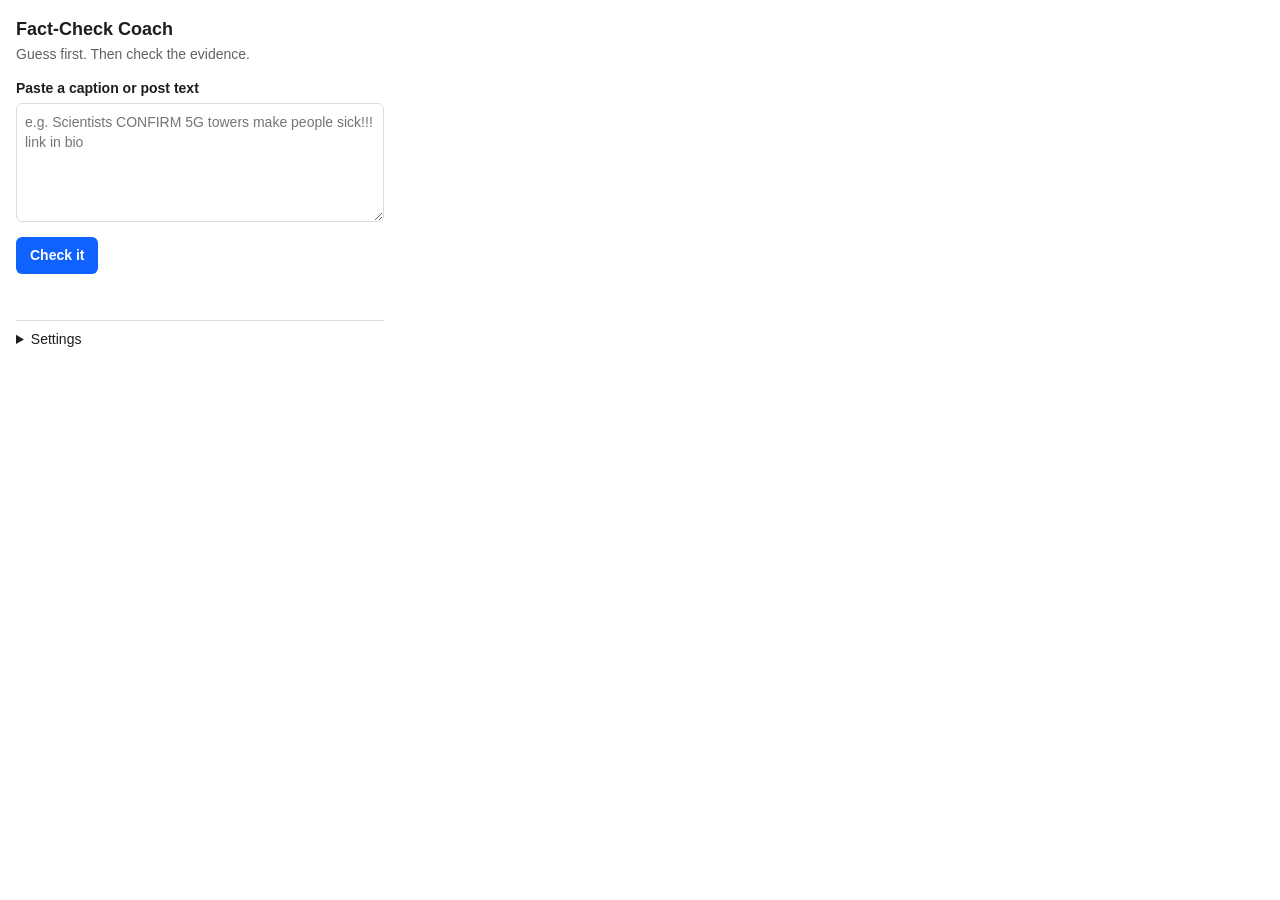
==== extension/popup.html @ 3a42a57c "Chrome extension (MV3): context menu, Instagram tab button, guess-first popup Co-Authored-By: Claude" ====
<!DOCTYPE html>
<html lang="en">
<head>
  <meta charset="utf-8" />
  <title>Fact-Check Coach</title>
  <link rel="stylesheet" href="styles.css" />
</head>
<body>
  <header>
    <h1>Fact-Check Coach</h1>
    <p class="tagline">Guess first. Then check the evidence.</p>
  </header>

  <section id="input-view">
    <button id="check-ig" class="secondary" hidden>Check this Instagram post</button>
    <label for="post-text">Paste a caption or post text</label>
    <textarea id="post-text" rows="5" maxlength="2000" placeholder="e.g. Scientists CONFIRM 5G towers make people sick!!! link in bio"></textarea>
    <button id="check-btn">Check it</button>
  </section>

  <section id="start-view" hidden>
    <p class="label">The claim</p>
    <p id="claim" class="claim"></p>
    <p id="question" class="question"></p>
    <p class="label">What's your guess?</p>
    <div class="guesses">
      <button data-guess="true">True</button>
      <button data-guess="false">False</button>
      <button data-guess="not_sure">Not sure</button>
    </div>
  </section>

  <section id="reveal-view" hidden></section>

  <p id="status" class="status" role="status"></p>

  <details id="settings">
    <summary>Settings</summary>
    <label for="api-base">API address</label>
    <input id="api-base" type="url" />
    <button id="save-api" class="secondary">Save</button>
  </details>

  <script src="popup.js"></script>
</body>
</html>
---- extension/styles.css ----
:root {
  --bg: #ffffff;
  --fg: #1d1d1f;
  --muted: #5f6368;
  --border: #dadce0;
  --accent: #0f62fe;
  --false: #da1e28;
  --true: #198038;
  --misleading: #b28600;
  --unverified: #6f6f6f;
  --developing: #8a3ffc;
  --opinion: #0072c3;
}
@media (prefers-color-scheme: dark) {
  :root { --bg: #161616; --fg: #f4f4f4; --muted: #a8a8a8; --border: #393939; --accent: #78a9ff; }
}
* { box-sizing: border-box; }
body {
  margin: 0; padding: 16px; width: 400px; min-height: 300px;
  font: 14px/1.45 -apple-system, BlinkMacSystemFont, "IBM Plex Sans", "Segoe UI", sans-serif;
  background: var(--bg); color: var(--fg);
}
h1 { font-size: 18px; margin: 0; }
.tagline, .muted, .disclaimer { color: var(--muted); }
.tagline { margin: 2px 0 14px; }
label, .label { display: block; font-weight: 600; margin: 10px 0 4px; }
textarea, input {
  width: 100%; padding: 8px; border: 1px solid var(--border); border-radius: 6px;
  background: var(--bg); color: var(--fg); font: inherit;
}
button {
  margin-top: 10px; padding: 8px 14px; border: 0; border-radius: 6px; cursor: pointer;
  background: var(--accent); color: #fff; font: inherit; font-weight: 600;
}
button.secondary { background: transparent; color: var(--accent); border: 1px solid var(--accent); }
button:focus-visible { outline: 2px solid var(--fg); outline-offset: 2px; }
.guesses { display: flex; gap: 8px; }
.guesses button { flex: 1; }
.claim { font-size: 15px; font-weight: 600; }
.question { background: color-mix(in srgb, var(--accent) 10%, transparent); padding: 10px; border-radius: 6px; }
/* Verdict badge: colour AND emoji + text label, never colour alone. */
.badge {
  display: flex; align-items: center; gap: 8px; padding: 10px 12px; border-radius: 8px;
  border-left: 6px solid currentColor; background: color-mix(in srgb, currentColor 10%, transparent);
}
.badge strong { font-size: 17px; color: var(--fg); }
.badge .conf { margin-left: auto; color: var(--muted); }
.verdict-false { color: var(--false); }
.verdict-true { color: var(--true); }
.verdict-misleading { color: var(--misleading); }
.verdict-unverified { color: var(--unverified); }
.verdict-developing { color: var(--developing); }
.verdict-opinion { color: var(--opinion); }
.feedback { font-weight: 600; }
.sources { padding-left: 18px; margin: 4px 0; }
.sources li { margin-bottom: 8px; }
.sources a { color: var(--accent); font-weight: 600; }
blockquote { margin: 4px 0 0; padding-left: 8px; border-left: 3px solid var(--border); color: var(--muted); }
.tip { background: color-mix(in srgb, var(--true) 10%, transparent); padding: 10px; border-radius: 6px; }
.disclaimer { font-size: 12px; font-style: italic; }
.status { color: var(--muted); min-height: 1em; }
details { margin-top: 18px; border-top: 1px solid var(--border); padding-top: 8px; }
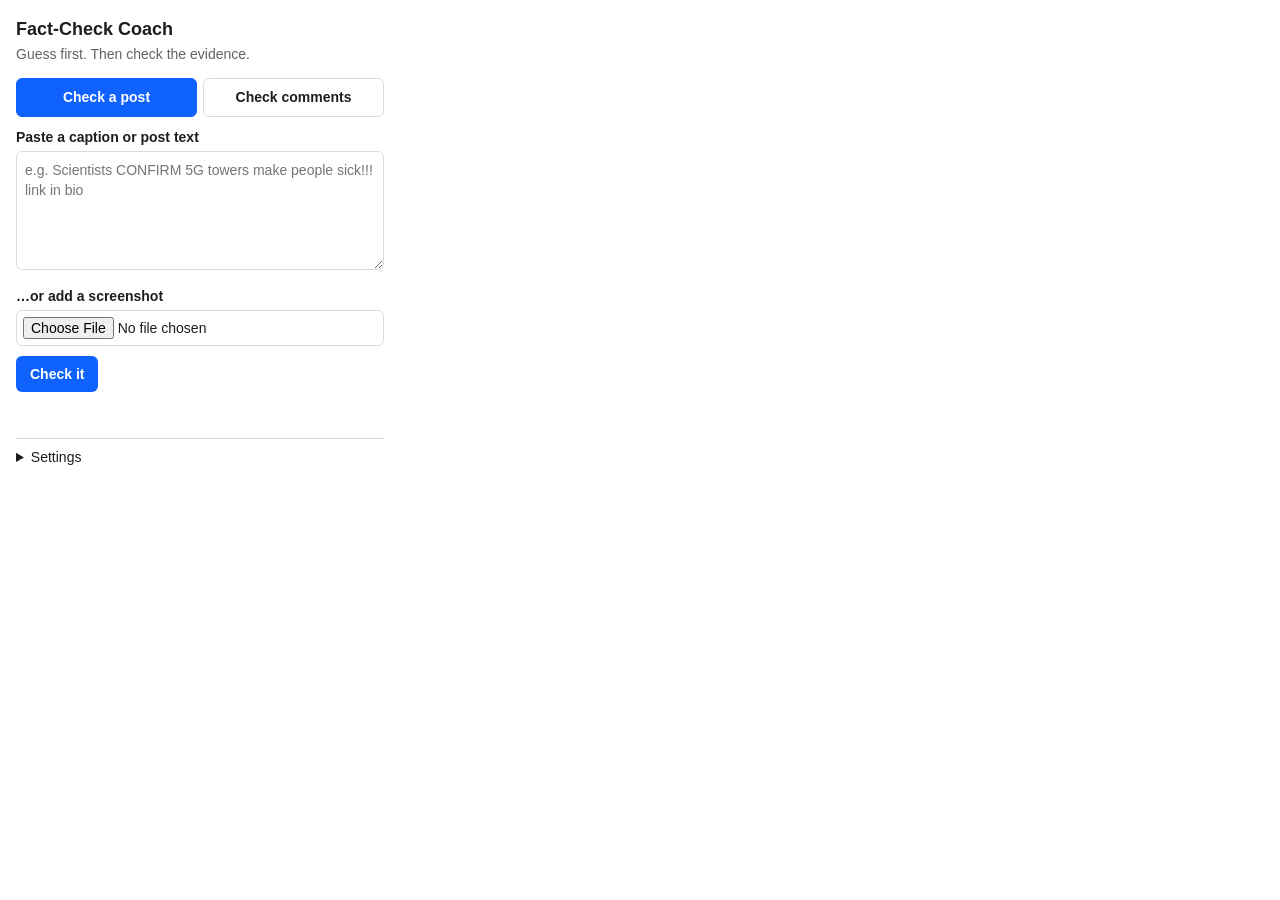
==== commit ff019144: "Bot and extension: screenshots, /comments mode, image right-click, comment results view Co-Authored-" ====
--- a/extension/popup.html
+++ b/extension/popup.html
@@ -12,11 +12,19 @@
   </header>
 
   <section id="input-view">
+    <div class="tabs" role="tablist">
+      <button id="tab-post" class="tab active" role="tab" aria-selected="true">Check a post</button>
+      <button id="tab-comments" class="tab" role="tab" aria-selected="false">Check comments</button>
+    </div>
     <button id="check-ig" class="secondary" hidden>Check this Instagram post</button>
-    <label for="post-text">Paste a caption or post text</label>
-    <textarea id="post-text" rows="5" maxlength="2000" placeholder="e.g. Scientists CONFIRM 5G towers make people sick!!! link in bio"></textarea>
+    <label id="text-label" for="post-text">Paste a caption or post text</label>
+    <textarea id="post-text" rows="5" maxlength="4000" placeholder="e.g. Scientists CONFIRM 5G towers make people sick!!! link in bio"></textarea>
+    <label for="image-input">…or add a screenshot</label>
+    <input id="image-input" type="file" accept="image/png,image/jpeg,image/webp" />
     <button id="check-btn">Check it</button>
   </section>
+
+  <section id="comments-view" hidden></section>
 
   <section id="start-view" hidden>
     <p class="label">The claim</p>
--- a/extension/styles.css
+++ b/extension/styles.css
@@ -60,3 +60,20 @@
 .disclaimer { font-size: 12px; font-style: italic; }
 .status { color: var(--muted); min-height: 1em; }
 details { margin-top: 18px; border-top: 1px solid var(--border); padding-top: 8px; }
+/* "Needs you less" progress: right/wrong shown as filled/empty dots AND a text count. */
+.progress { margin: 10px 0; padding: 10px; border: 1px solid var(--border); border-radius: 6px; }
+.dots { letter-spacing: 3px; margin-top: 4px; }
+.dot-right { color: var(--true); }
+.dot-wrong { color: var(--muted); }
+.tabs { display: flex; gap: 6px; margin-bottom: 6px; }
+.tab { flex: 1; margin-top: 0; background: transparent; color: var(--fg); border: 1px solid var(--border); }
+.tab.active { background: var(--accent); color: #fff; border-color: var(--accent); }
+input[type="file"] { padding: 6px; }
+.comments { list-style: none; padding: 0; }
+.comment { padding: 8px 10px; margin-bottom: 6px; border-radius: 6px; border-left: 4px solid var(--border); background: color-mix(in srgb, var(--fg) 4%, transparent); }
+.comment.verdict-false { border-left-color: var(--false); }
+.comment.verdict-true { border-left-color: var(--true); }
+.comment.verdict-misleading { border-left-color: var(--misleading); }
+.comment a { color: var(--accent); font-weight: 600; display: block; margin-top: 2px; }
+.flag-bad { color: var(--false); font-weight: 600; margin: 2px 0; }
+.flag-good { color: var(--true); font-weight: 600; margin: 2px 0; }
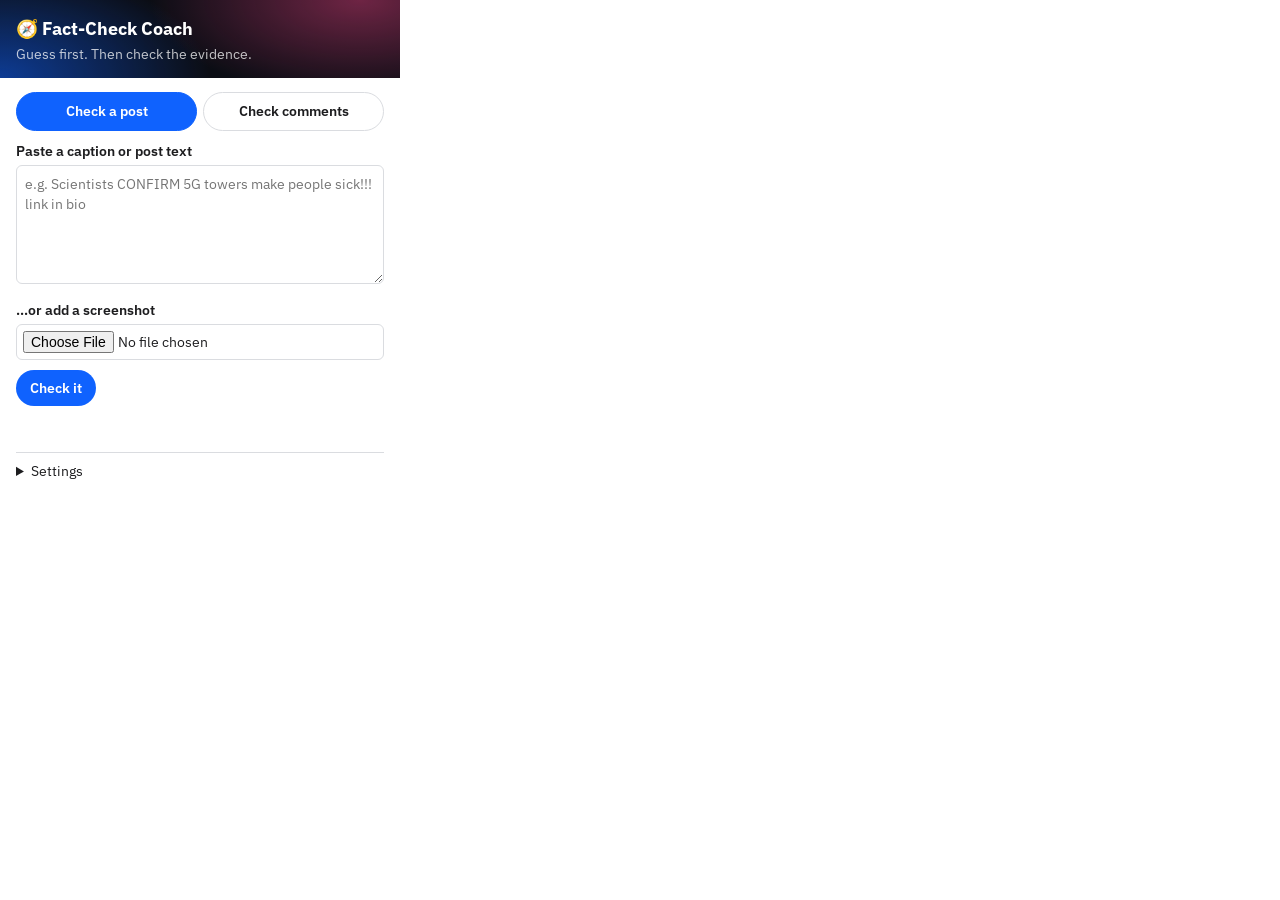
==== commit 4576ab57: "13 outlets (adds Full Fact, FactCheck.org, Lead Stories, USA Today, France 24, Africa Check, Science" ====
--- a/extension/popup.html
+++ b/extension/popup.html
@@ -3,11 +3,13 @@
 <head>
   <meta charset="utf-8" />
   <title>Fact-Check Coach</title>
+  <link rel="preconnect" href="https://fonts.gstatic.com" crossorigin />
+  <link href="https://fonts.googleapis.com/css2?family=IBM+Plex+Sans:wght@400;600;700&display=swap" rel="stylesheet" />
   <link rel="stylesheet" href="styles.css" />
 </head>
 <body>
-  <header>
-    <h1>Fact-Check Coach</h1>
+  <header class="hero">
+    <h1>🧭 Fact-Check Coach</h1>
     <p class="tagline">Guess first. Then check the evidence.</p>
   </header>
 
@@ -17,6 +19,7 @@
       <button id="tab-comments" class="tab" role="tab" aria-selected="false">Check comments</button>
     </div>
     <button id="check-ig" class="secondary" hidden>Check this Instagram post</button>
+    <button id="check-ig-comments" class="secondary" hidden>Read this post's comments</button>
     <label id="text-label" for="post-text">Paste a caption or post text</label>
     <textarea id="post-text" rows="5" maxlength="4000" placeholder="e.g. Scientists CONFIRM 5G towers make people sick!!! link in bio"></textarea>
     <label for="image-input">…or add a screenshot</label>
@@ -40,6 +43,7 @@
 
   <section id="reveal-view" hidden></section>
 
+  <div id="note" class="note" hidden></div>
   <p id="status" class="status" role="status"></p>
 
   <details id="settings">
--- a/extension/styles.css
+++ b/extension/styles.css
@@ -4,6 +4,7 @@
   --muted: #5f6368;
   --border: #dadce0;
   --accent: #0f62fe;
+  --pink: #e8417f;
   --false: #da1e28;
   --true: #198038;
   --misleading: #b28600;
@@ -17,7 +18,7 @@
 * { box-sizing: border-box; }
 body {
   margin: 0; padding: 16px; width: 400px; min-height: 300px;
-  font: 14px/1.45 -apple-system, BlinkMacSystemFont, "IBM Plex Sans", "Segoe UI", sans-serif;
+  font: 14px/1.45 "IBM Plex Sans", -apple-system, BlinkMacSystemFont, "Segoe UI", sans-serif;
   background: var(--bg); color: var(--fg);
 }
 h1 { font-size: 18px; margin: 0; }
@@ -77,3 +78,22 @@
 .comment a { color: var(--accent); font-weight: 600; display: block; margin-top: 2px; }
 .flag-bad { color: var(--false); font-weight: 600; margin: 2px 0; }
 .flag-good { color: var(--true); font-weight: 600; margin: 2px 0; }
+
+[hidden] { display: none !important; }
+/* Brand header, matching the landing page */
+.hero {
+  margin: -16px -16px 14px; padding: 16px 16px 14px; color: #fff;
+  background: radial-gradient(300px 140px at 90% 0%, rgba(232, 65, 127, .45), transparent 70%),
+              radial-gradient(300px 160px at 0% 100%, rgba(15, 98, 254, .55), transparent 70%), #0b0d14;
+}
+.hero .tagline { color: rgba(255, 255, 255, .75); margin-bottom: 0; }
+button { border-radius: 999px; }
+.badge { border-radius: 12px; }
+.meter { display: flex; gap: 4px; margin: 10px 0 4px; }
+.meter span { flex: 1; height: 8px; border-radius: 99px; background: var(--border); }
+.meter .m-con { background: var(--false); }
+.meter .m-sup { background: var(--true); }
+.note { margin-top: 12px; padding: 12px 14px; border-radius: 12px; border: 1px solid var(--border);
+  background: linear-gradient(120deg, rgba(15, 98, 254, .08), rgba(232, 65, 127, .08)); }
+.note p { margin: 0 0 6px; }
+.note ol { margin: 0; padding-left: 20px; }
